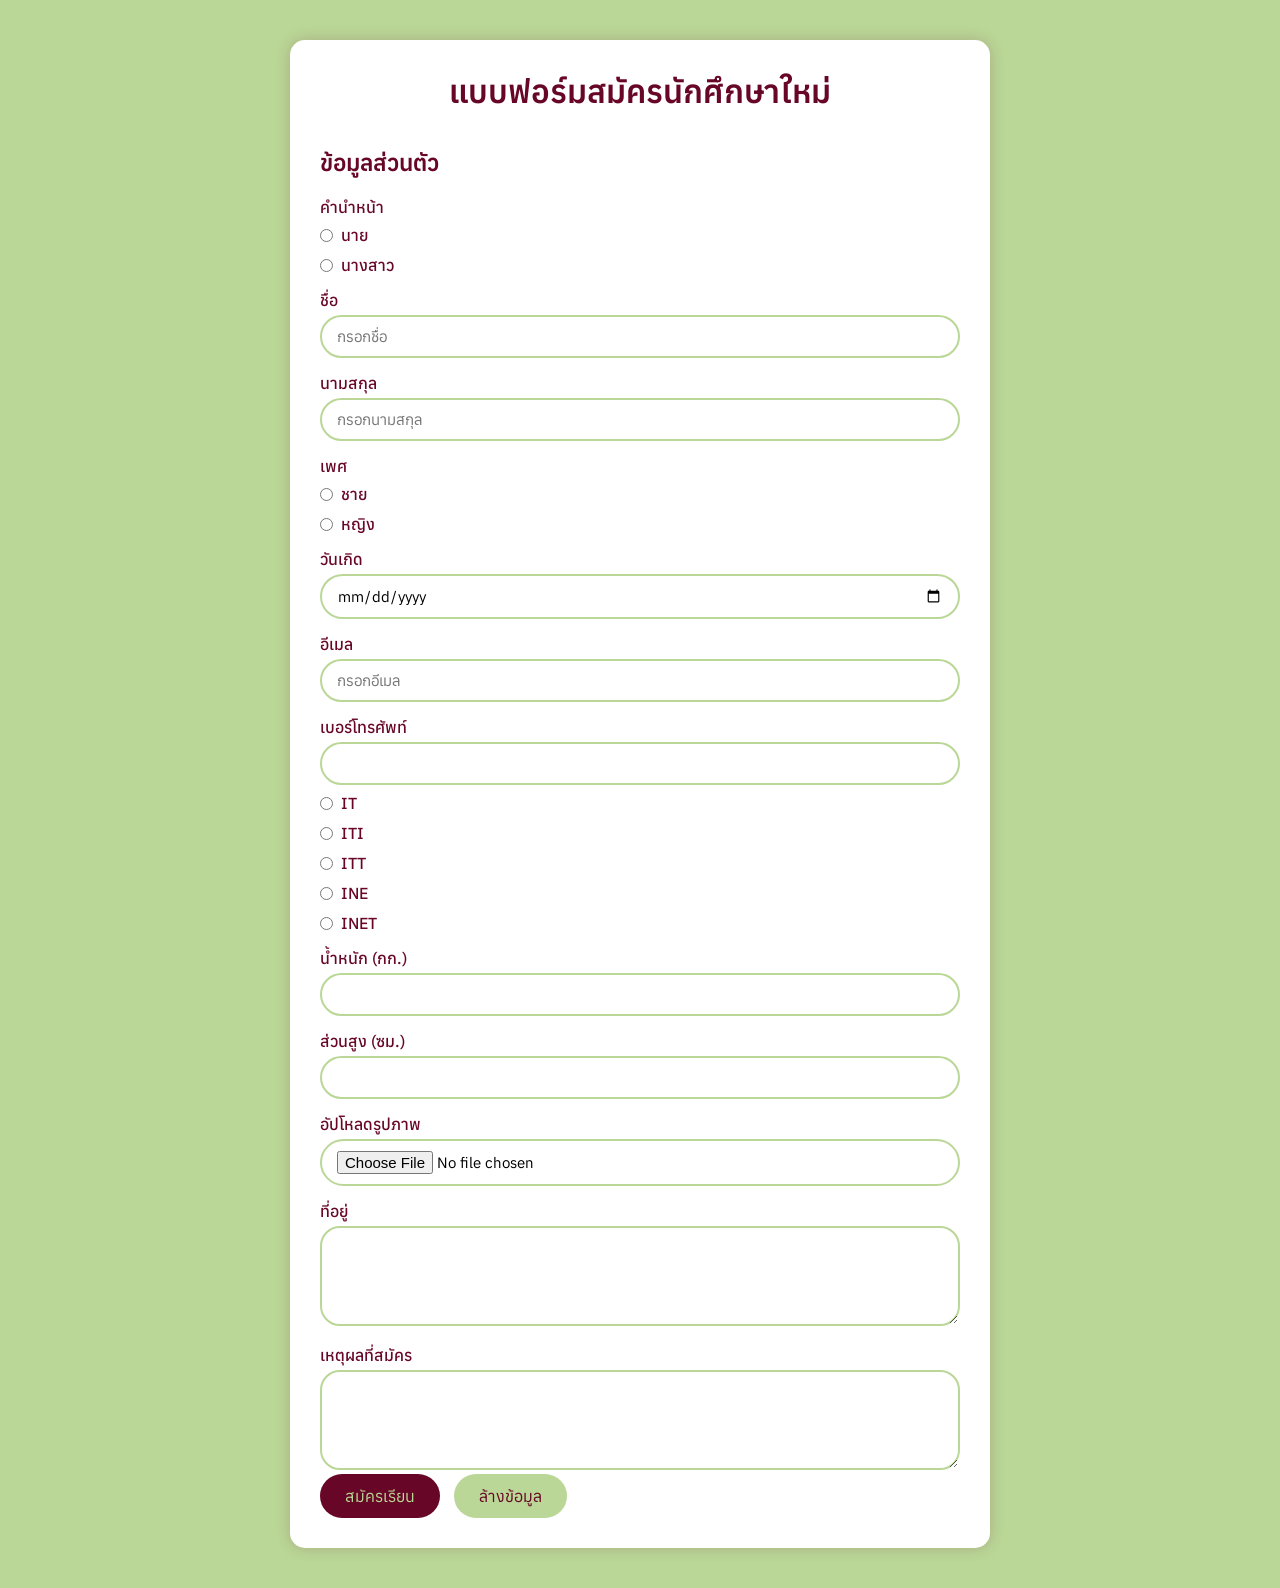
==== wannisa/index.html @ 3c70a1fe "Add files via upload" ====
<!DOCTYPE html>
<html lang="th">
<head>
    <meta charset="UTF-8">
    <meta name="viewport" content="width=device-width, initial-scale=1.0">
    <title>สมัครนักศึกษาใหม่</title>
    <link rel="stylesheet" href="style.css">
</head>
<body>

<div class="container">
    <h1>แบบฟอร์มสมัครนักศึกษาใหม่</h1>

    <form>

            <h2>ข้อมูลส่วนตัว</h2>
            <label>คำนำหน้า</label>
            <div class="radio-group">
                <label><input type="radio" name="prefix" value="นาย" required> นาย</label>
                <label><input type="radio" name="prefix" value="นางสาว"> นางสาว</label>
            </div>

            <label>ชื่อ</label>
            <input type="text" placeholder="กรอกชื่อ" required>

            <label>นามสกุล</label>
            <input type="text" placeholder="กรอกนามสกุล">

            <label>เพศ</label>
            <div class="radio-group">
                <label><input type="radio" name="gender"> ชาย</label>
                <label><input type="radio" name="gender"> หญิง</label>
            </div>

            <label>วันเกิด</label>
            <input type="date">

            <label>อีเมล</label>
            <input type="email" placeholder="กรอกอีเมล" required>

            <label>เบอร์โทรศัพท์</label>
            <input type="tel" id="เบอร์มือถือ" name="เบอร์มือถือ" required maxlength="10" pattern="[0-9]{10}"><br>

        
            <div class="radio-group">

    <label>
        <input type="radio" name="course" value="IT">
        IT  
    </label>

    <label>
        <input type="radio" name="course" value="ITI">
        ITI
    </label>

    <label>
        <input type="radio" name="course" value="ITT">
        ITT
    </label>

    <label>
        <input type="radio" name="course" value="INE">
        INE
    </label>

    <label>
        <input type="radio" name="course" value="INET">
        INET
    </label>

</div>


            <label>น้ำหนัก (กก.)</label>
            <input type="number" min="20" max="200">

            <label>ส่วนสูง (ซม.)</label>
            <input type="number" min="100" max="200">

            <label>อัปโหลดรูปภาพ</label>
            <input type="file" accept="image/*">

            <label>ที่อยู่</label>
            <textarea rows="4"></textarea>

            <label>เหตุผลที่สมัคร</label>
            <textarea rows="4"></textarea>

        </fieldset>

        <button type="submit">สมัครเรียน</button>
        <button type="reset">ล้างข้อมูล</button>

    </form>

</div>

</body>
</html>
---- wannisa/style.css ----
@import url('https://fonts.googleapis.com/css2?family=Anuphan:wght@300;400;500;600;700&display=swap');

*{
    margin:0;
    padding:0;
    box-sizing:border-box;
    font-family:'Anuphan', sans-serif;
}


body{
    background:#BAD797;
    font-weight:400;
}


.container{
    width:700px;
    margin:40px auto;
    background:#fff;
    padding:30px;
    border-radius:15px;
    box-shadow:0 0 15px rgba(103,6,38,.2);
}


h1{
    text-align:center;
    color:#670626;
    margin-bottom:20px;
    font-weight:600;
}


label{
    display:block;
    margin-top:15px;
    margin-bottom:5px;
    font-weight:500;
    color:#670626;
}


h2{
    color:#670626;
    font-size:23px;
    margin:35px 0 20px;
    font-weight:600;
}


input,
select,
textarea{
    width:100%;
    padding:10px 15px;
    border:2px solid #BAD797;
    border-radius:50px;
    font-size:15px;
    background:#fff;
    outline:none;
    font-weight:400;
}


input:focus,
select:focus,
textarea:focus{
    border-color:#670626;
    box-shadow:0 0 5px rgba(103,6,38,.25);
}


textarea{
    border-radius:20px;
}


.radio-group{
    display:flex;
    flex-direction:column;
    gap:10px;
    margin-top:8px;
}


.radio-group label{
    display:flex;
    align-items:center;
    gap:8px;
    margin:0;
}


.radio-group input{
    width:auto;
    margin:0;
}


button{
    padding:12px 25px;
    border:none;
    border-radius:50px;
    cursor:pointer;
    font-size:16px;
    margin-right:10px;
    font-family:'Anuphan', sans-serif;
}


button[type="submit"]{
    background:#670626;
    color:#BAD797;
}


button[type="submit"]:hover{
    background:#4F041D;
}


button[type="reset"]{
    background:#BAD797;
    color:#670626;
}


button[type="reset"]:hover{
    background:#A5C77D;
}
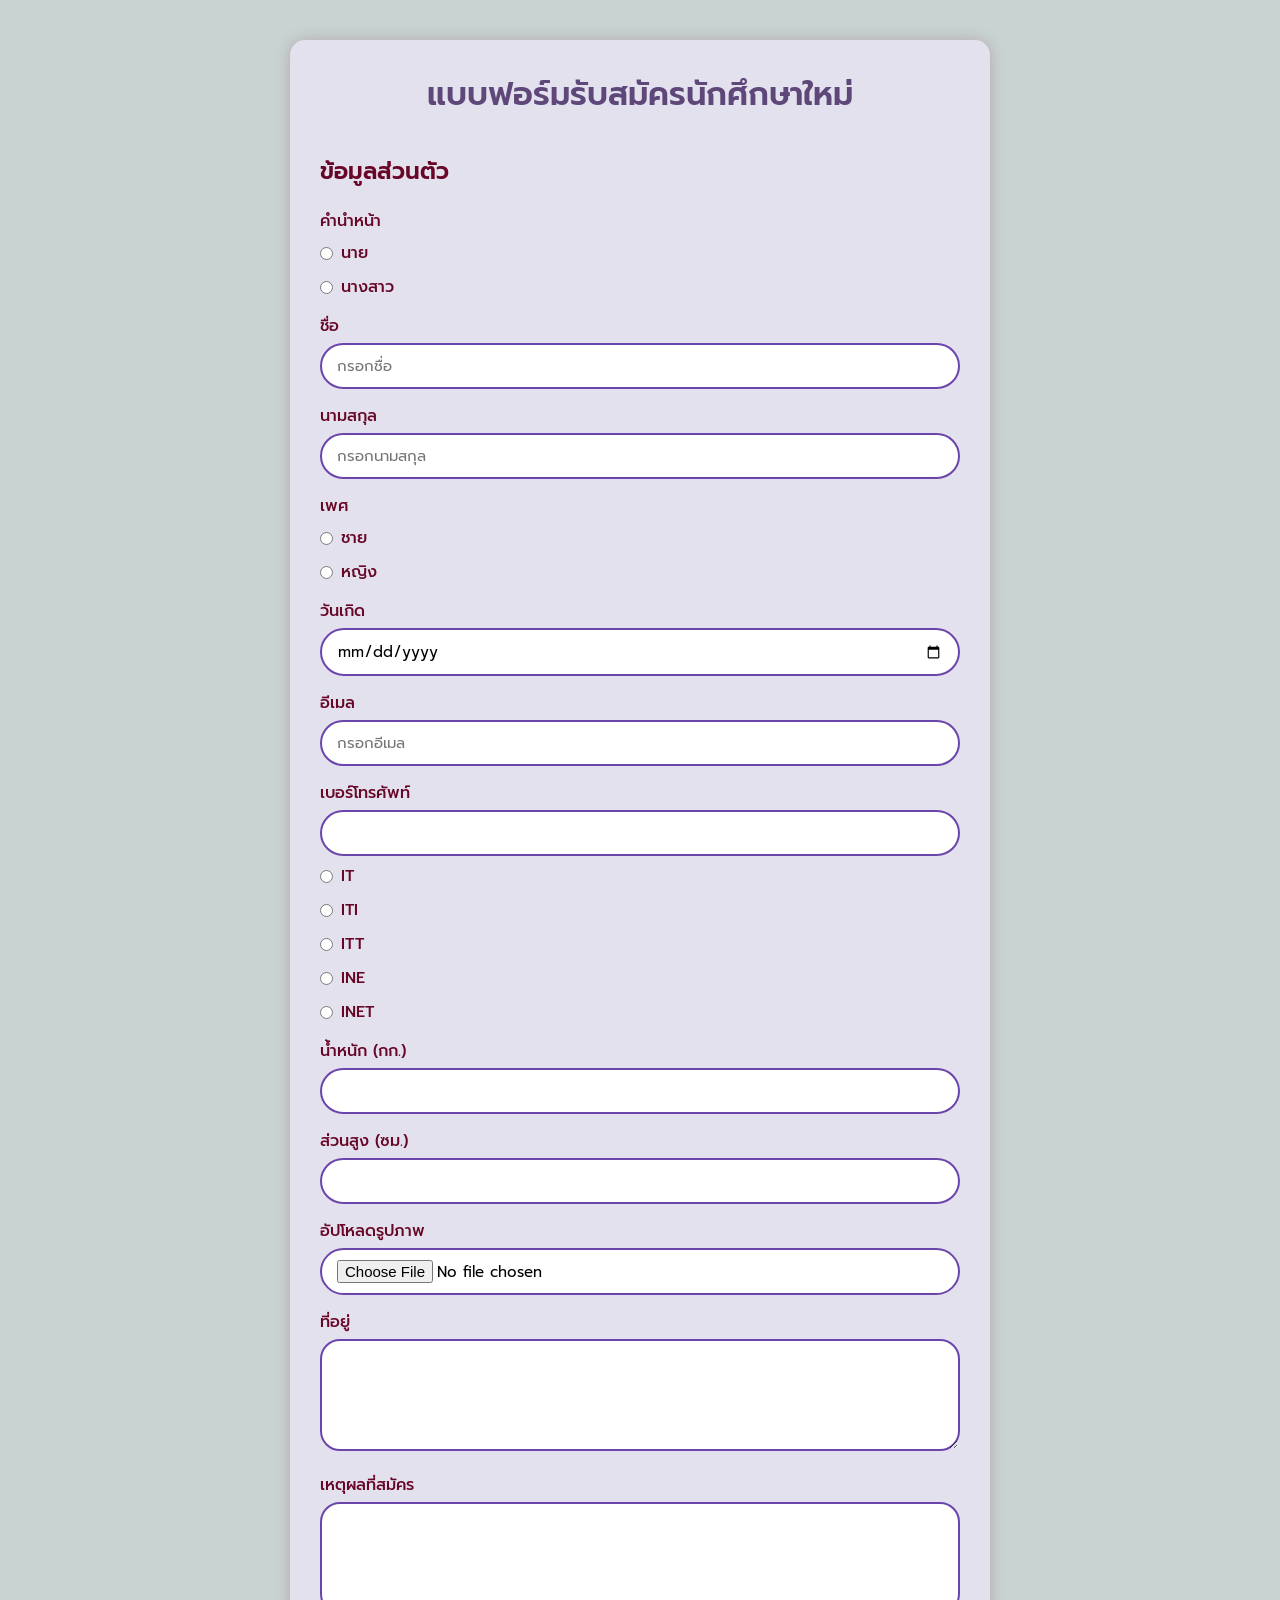
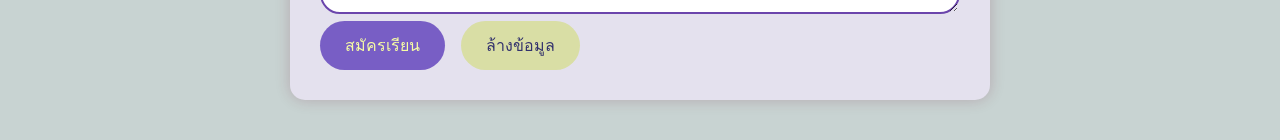
==== commit db12654c: "Add files via upload" ====
--- a/wannisa/index.html
+++ b/wannisa/index.html
@@ -9,7 +9,7 @@
 <body>
 
 <div class="container">
-    <h1>แบบฟอร์มสมัครนักศึกษาใหม่</h1>
+    <h1>แบบฟอร์มรับสมัครนักศึกษาใหม่</h1>
 
     <form>
 
--- a/wannisa/style.css
+++ b/wannisa/style.css
@@ -1,15 +1,14 @@
-@import url('https://fonts.googleapis.com/css2?family=Anuphan:wght@300;400;500;600;700&display=swap');
-
+@import url('https://fonts.googleapis.com/css2?family=Prompt:wght@300;400;500;600;700&display=swap');
 *{
     margin:0;
     padding:0;
     box-sizing:border-box;
-    font-family:'Anuphan', sans-serif;
+    font-family:'Prompt', sans-serif;
 }
 
 
 body{
-    background:#BAD797;
+    background:#c8d3d2;
     font-weight:400;
 }
 
@@ -17,7 +16,7 @@
 .container{
     width:700px;
     margin:40px auto;
-    background:#fff;
+    background:#e4e1ee;
     padding:30px;
     border-radius:15px;
     box-shadow:0 0 15px rgba(103,6,38,.2);
@@ -26,7 +25,7 @@
 
 h1{
     text-align:center;
-    color:#670626;
+    color:#5e4779;
     margin-bottom:20px;
     font-weight:600;
 }
@@ -54,7 +53,7 @@
 textarea{
     width:100%;
     padding:10px 15px;
-    border:2px solid #BAD797;
+    border:2px solid #6b45ac;
     border-radius:50px;
     font-size:15px;
     background:#fff;
@@ -66,7 +65,7 @@
 input:focus,
 select:focus,
 textarea:focus{
-    border-color:#670626;
+    border-color:#47a690;
     box-shadow:0 0 5px rgba(103,6,38,.25);
 }
 
@@ -110,19 +109,19 @@
 
 
 button[type="submit"]{
-    background:#670626;
-    color:#BAD797;
+    background:#5635b8c0;
+    color:#f7fda4;
 }
 
 
 button[type="submit"]:hover{
-    background:#4F041D;
+    background:#a8cfd7f9;
 }
 
 
 button[type="reset"]{
-    background:#BAD797;
-    color:#670626;
+    background:#d9dea5;
+    color:#33326d;
 }
 
 
